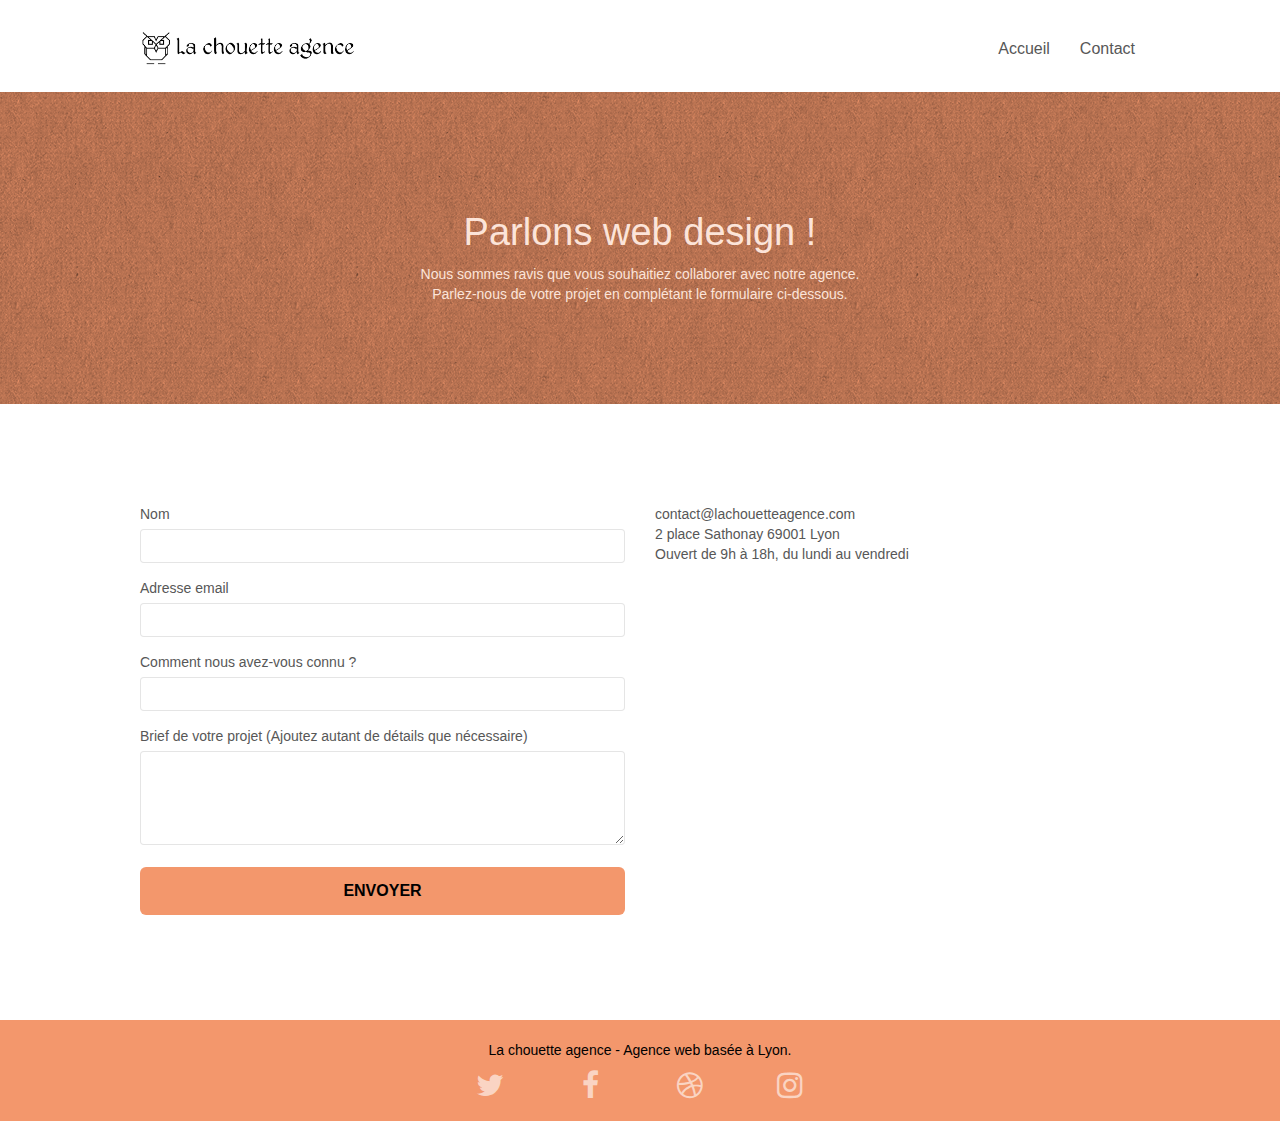
==== contact.html @ d9aac15b "couleur contraste" ====
<!doctype html>
<html lang="fr">
<head>
    <meta charset="utf-8">
    <meta name="description" content="Contactez La chouette agence, entreprise de web design à Lyon">
    <meta name="viewport" content="width=device-width, initial-scale=1.0, viewport-fit=cover">
    <link rel="shortcut icon" type="image/png" href="favicon.jpg">
    
	<link rel="stylesheet" type="text/css" href="./css/bootstrap.css">
	<link rel="stylesheet" type="text/css" href="style.css">
	<link rel="stylesheet" type="text/css" href="./css/font-awesome.css">
	<link rel="stylesheet" type="text/css" href="./css/et-line.css">
	
    
	<script src="./js/jquery-2.1.0.min.js"></script>
	<script src="./js/bootstrap.min.js"></script>
	<script src="./js/blocs.min.js"></script>
	<script src="./js/jqBootstrapValidation.js"></script>
	<script src="./js/formHandler.js"></script>
	
    <title>Contactez La chouette agence</title>

    
<!-- Analytics -->
 
<!-- Analytics END -->
    
</head>
<body>
<!-- Principal conteneur -->
<div class="page-container">
    
<!-- bloc-0 -->
<header class="bloc bgc-white l-bloc " id="bloc-0">
	<div class="container bloc-sm">
		<nav class="navbar row">
			<div class="navbar-header">
				<a class="navbar-brand" href="index.html"><img src="img/la-chouette-agence.png" alt="banniere avec le logo de la chouette agence" height="40"></a>
				<button id="nav-toggle" type="button" class="ui-navbar-toggle navbar-toggle" data-toggle="collapse" data-target=".navbar-1">
					<span class="sr-only">Toggle navigation</span><span class="icon-bar"></span><span class="icon-bar"></span><span class="icon-bar"></span>
				</button>
			</div>
			<div class="collapse navbar-collapse navbar-1 special-dropdown-nav">
				<ul class="site-navigation nav navbar-nav">
					<li>
						<a href="index.html">Accueil</a>
					</li>
					<li>
						<a href="contact.html">Contact</a>
					</li>
				</ul>
			</div>
		</nav>
	</div>
</header>
<!-- bloc-0 END -->

<!-- bloc-6 -->
<main>
<section class="bloc bg-dots-bg bg-repeat bgc-atomic-tangerine d-bloc bloc-bg-texture texture-paper" id="bloc-6">
	<div class="container bloc-lg">
		<div class="row">
			<div class="col-sm-12">
				<h1 class="text-center hero-bloc-text tc-white">
					Parlons web design !
				</h1>
				<p class="text-center mg-lg tc-white tight-width-whitespace">
					Nous sommes ravis que vous souhaitiez collaborer avec notre agence.<br>
					Parlez-nous de votre projet en complétant le formulaire ci-dessous.
				</p>
			</div>
		</div>
	</div>
</section>
<!-- bloc-6 END -->

<!-- bloc-7 -->
<section class="bloc bgc-white l-bloc" id="bloc-7">
	<div class="container bloc-lg">
		<div class="row">
			<div class="col-sm-6">
				<form id="form_1" novalidate success-msg="Your message has been sent." fail-msg="Sorry it seems that our mail server is not responding, Sorry for the inconvenience!">
					<div class="form-group">
						<label>
							Nom
						</label>
						<input id="name" class="form-control" required />
					</div>
					<div class="form-group">
						<label>
							Adresse email
						</label>
						<input id="email" class="form-control" type="email" required />
					</div>
					<div class="form-group">
						<label>
							Comment nous avez-vous connu ?
						</label>
						<input class="form-control" type="email" required id="input_504" />
					</div>
					<div class="form-group">
						<label>
							Brief de votre projet (Ajoutez autant de détails que nécessaire)<br>
						</label><textarea id="message" class="form-control" rows="4" cols="50" required></textarea>
					</div> 
					<button class="bloc-button btn btn-lg btn-block cta-hero btn-atomic-tangerine" type="submit">
						Envoyer
					</button>
				</form>
			</div>
			<div class="col-sm-6">
				<p>
					contact@lachouetteagence.com<br>2 place Sathonay 69001 Lyon<br>Ouvert de 9h à 18h, du lundi au vendredi<br>
				</p>
			</div>
		</div>
	</div>
</section>
</main>
<!-- bloc-7 END -->

<!-- ScrollToTop Button -->
<a class="bloc-button btn btn-d scrollToTop" onclick="scrollToTarget('1')"><span class="fa fa-chevron-up"></span></a>
<!-- ScrollToTop Button END-->


<!-- Footer - bloc-8 -->
<footer class="bloc bgc-atomic-tangerine d-bloc" id="bloc-8">
	<div class="container bloc-sm">
		<div class="row">
			<div class="col-sm-12">
				<p class="text-center white">
					La chouette agence - Agence web basée à Lyon.<br>
				</p>
				<div class="row row-no-gutters social">
					<div class="col-sm-3">
						<div class="text-center">
							<a class="social" title="Twitter" href="#"><span class="fa fa-twitter icon-md"></span></a>
						</div>
					</div>
					<div class="col-sm-3">
						<div class="text-center">
							<a class="social" title="Facebook"  href="#"><span class="fa fa-facebook icon-md"></span></a>
						</div>
					</div>
					<div class="col-sm-3">
						<div class="text-center">
							<a class="social" title="Dribble" href="#"><span class="fa fa-dribbble icon-md"></span></a>
						</div>
					</div>
					<div class="col-sm-3">
						<div class="text-center">
							<a class="social" title="Instagram"  href="#"><span class="fa fa-instagram icon-md"></span></a>
						</div>
					</div>
				</div>
			</div>
		</div>
	</div>
</footer>
<!-- Footer - bloc-8 END -->

</div>
<!-- Principal conteneur END -->
    
</body>
</html>
---- style.css ----
body {
    margin: 0;
    padding: 0;
    background: #FFF;
    overflow-x: hidden;
    -webkit-font-smoothing: antialiased;
    -moz-osx-font-smoothing: grayscale;
}

a,
button {
    transition: all .3s ease-in-out;
    outline: none!important;
}

a:hover {
    text-decoration: none;
    cursor: pointer;
}

#page-loading-blocs-notifaction {
    position: fixed;
    top: 0;
    bottom: 0;
    width: 100%;
    z-index: 100000;
    background: #FFFFFF url("img/pageload-spinner.gif") no-repeat center center;
}

.bloc {
    width: 100%;
    clear: both;
    background: 50% 50% no-repeat;
    padding: 0 50px;
    -webkit-background-size: cover;
    -moz-background-size: cover;
    -o-background-size: cover;
    background-size: cover;
    position: relative;
}

.bloc .container {
    padding-left: 0;
    padding-right: 0;
}

.bloc-lg {
    padding: 100px 50px;
}

.bloc-md {
    padding: 50px;
}

.bloc-sm {
    padding: 20px 50px;
}

.bg-center,
.bg-l-edge,
.bg-r-edge,
.bg-t-edge,
.bg-b-edge,
.bg-tl-edge,
.bg-bl-edge,
.bg-tr-edge,
.bg-br-edge,
.bg-repeat {
    -webkit-background-size: auto!important;
    -moz-background-size: auto!important;
    -o-background-size: auto!important;
    background-size: auto!important;
}

.bg-repeat {
    background: repeat;
}

.bg-t-edge {
    background: top no-repeat;
}

.bloc-bg-texture::before {
    content: "";
    background-size: 2px 2px;
    position: absolute;
    top: 0;
    bottom: 0;
    left: 0;
    right: 0;
}

.texture-paper::before {
    background: url("img/texture-paper.png");
    background-size: 280px 280px;
}

.b-parallax {
    background-attachment: fixed;
}

.d-bloc {
    color: rgba(255, 255, 255, .7);
}

.d-bloc button:hover {
    color: rgba(255, 255, 255, .9);
}

.d-bloc .icon-round,
.d-bloc .icon-square,
.d-bloc .icon-rounded,
.d-bloc .icon-semi-rounded-a,
.d-bloc .icon-semi-rounded-b {
    border-color: rgba(255, 255, 255, .9);
}

.d-bloc .divider-h span {
    border-color: rgba(255, 255, 255, .2);
}

.d-bloc .a-btn,
.d-bloc .navbar a,
.d-bloc .navbar-brand,
.d-bloc a .icon-sm,
.d-bloc a .icon-md,
.d-bloc a .icon-lg,
.d-bloc a .icon-xl,
.d-bloc h1 a,
.d-bloc h2 a,
.d-bloc h3 a,
.d-bloc h4 a,
.d-bloc h5 a,
.d-bloc h6 a,
.d-bloc p a {
    color: rgba(255, 255, 255, .6);
}

.d-bloc .a-btn:hover,
.d-bloc .navbar a:hover,
.d-bloc .navbar-brand:hover,
.d-bloc a:hover .icon-sm,
.d-bloc a:hover .icon-md,
.d-bloc a:hover .icon-lg,
.d-bloc a:hover .icon-xl,
.d-bloc h1 a:hover,
.d-bloc h2 a:hover,
.d-bloc h3 a:hover,
.d-bloc h4 a:hover,
.d-bloc h5 a:hover,
.d-bloc h6 a:hover,
.d-bloc p a:hover {
    color: rgba(255, 255, 255, 1);
}

.d-bloc .navbar-toggle .icon-bar {
    background: rgba(255, 255, 255, 1);
}

.d-bloc .btn-wire,
.d-bloc .btn-wire:hover {
    color: rgba(255, 255, 255, 1);
    border-color: rgba(255, 255, 255, 1);
}

.d-bloc .panel {
    color: rgba(0, 0, 0, .5);
}

.d-bloc .panel button:hover {
    color: rgba(0, 0, 0, .7);
}

.d-bloc .panel icon {
    border-color: rgba(0, 0, 0, .7);
}

.d-bloc .panel .divider-h span {
    border-color: rgba(0, 0, 0, .1);
}

.d-bloc .panel .a-btn {
    color: rgba(0, 0, 0, .6);
}

.d-bloc .panel .a-btn:hover {
    color: rgba(0, 0, 0, 1);
}

.d-bloc .panel .btn-wire,
.d-bloc .panel .btn-wire:hover {
    color: rgba(0, 0, 0, .7);
    border-color: rgba(0, 0, 0, .3);
}

.d-bloc .panel,
.l-bloc {
    color: rgba(0, 0, 0, .5);
}

.d-bloc .panel button:hover,
.l-bloc button:hover {
    color: rgba(0, 0, 0, .7);
}

.l-bloc .icon-round,
.l-bloc .icon-square,
.l-bloc .icon-rounded,
.l-bloc .icon-semi-rounded-a,
.l-bloc .icon-semi-rounded-b {
    border-color: rgba(0, 0, 0, .7);
}

.d-bloc .panel .divider-h span,
.l-bloc .divider-h span {
    border-color: rgba(0, 0, 0, .1);
}

.d-bloc .panel .a-btn,
.l-bloc .a-btn,
.l-bloc .navbar a,
.l-bloc .navbar-brand,
.l-bloc a .icon-sm,
.l-bloc a .icon-md,
.l-bloc a .icon-lg,
.l-bloc a .icon-xl,
.l-bloc h1 a,
.l-bloc h2 a,
.l-bloc h3 a,
.l-bloc h4 a,
.l-bloc h5 a,
.l-bloc h6 a,
.l-bloc p a {
    color: rgba(0, 0, 0, .6);
}

.d-bloc .panel .a-btn:hover,
.l-bloc .a-btn:hover,
.l-bloc .navbar a:hover,
.l-bloc .navbar-brand:hover,
.l-bloc a:hover .icon-sm,
.l-bloc a:hover .icon-md,
.l-bloc a:hover .icon-lg,
.l-bloc a:hover .icon-xl,
.l-bloc h1 a:hover,
.l-bloc h2 a:hover,
.l-bloc h3 a:hover,
.l-bloc h4 a:hover,
.l-bloc h5 a:hover,
.l-bloc h6 a:hover,
.l-bloc p a:hover {
    color: rgba(0, 0, 0, 1);
}

.l-bloc .navbar-toggle .icon-bar {
    color: rgba(0, 0, 0, .6);
}

.d-bloc .panel .btn-wire,
.d-bloc .panel .btn-wire:hover,
.l-bloc .btn-wire,
.l-bloc .btn-wire:hover {
    color: rgba(0, 0, 0, .7);
    border-color: rgba(0, 0, 0, .3);
}

.voffset {
    margin-top: 30px;
}

.voffset-lg {
    margin-top: 80px;
}

.row-no-gutters {
    margin-right: 0;
    margin-left: 0;
}

.row.row-no-gutters > [class^="col-"],
.row.row-no-gutters > [class*=" col-"] {
    padding-right: 0;
    padding-left: 0;
}

#bloc-1-hero h1 {
    font-size: 32px;
}

.navbar {
    margin-bottom: 0;
    z-index: 1;
}

.navbar-brand {
    height: auto;
    padding: 3px 15px;
    font-size: 25px;
    font-weight: normal;
    font-weight: 600;
    line-height: 44px;
}

.navbar-brand img {
    max-height: 200px;
    margin: 0 5px 0 0;
    display: inline;
}

.navbar-brand img[src$=svg] {
    min-width: 100px;
}

.nav-center .navbar-brand img {
    margin: 0;
}

.navbar .nav {
    padding-top: 2px;
    margin-right: -16px;
    float: right;
    z-index: 1;
}

.nav > li {
    float: left;
    margin-top: 4px;
    font-size: 16px;
}

.navbar-nav .open .dropdown-menu > li > a {
    text-align: inherit;
}

.nav > li a:hover,
.nav > li a:focus {
    background: transparent;
}

.navbar-toggle {
    margin: 10px 10px 0 0;
    border: 0px;
}

.navbar-toggle:hover {
    background: transparent!important;
}

.navbar-toggle .icon-bar {
    background-color: rgba(0, 0, 0, .5);
    width: 26px;
}

.nav-invert .navbar .nav {
    float: left;
}

.nav-invert .navbar-header,
.nav-invert .navbar-brand {
    float: right;
    position: relative;
    z-index: 2;
}

@media (min-width: 768px) {
    .site-navigation {
        position: absolute;
        top: 50%;
        right: 20px;
        transform: translate(0, -50%);
        -webkit-transform: translateY(-50%);
    }
    .nav > li .dropdown-menu a,
    .nav > li .dropdown-menu a:hover {
        color: #484848;
    }
    .nav-invert .site-navigation {
        left: 0;
        right: 0;
    }
    .nav-center {
        text-align: center;
    }
    .nav-center .navbar-header {
        width: 100%;
    }
    .nav-center .navbar-header,
    .nav-center .navbar-brand,
    .nav-center .nav > li {
        float: none;
        display: inline-block;
    }
    .nav-center .site-navigation {
        position: relative;
        width: 100%;
        right: 0;
        margin-right: 0px;
        margin-top: 20px;
    }
    .nav-center.mini-nav .navbar-toggle {
        float: none;
        margin: 10px auto 0;
    }
}

.nav > li > .dropdown a {
    background: none!important;
    display: block;
    padding: 14px 15px;
}

nav .caret {
    margin: 0 5px;
}

.citation {
    font-size: 19px;
    font-style: italic;
    font-weight: bold;
}

.citation_auteur {
    font-size: 14px;
}

.dropdown-menu .dropdown-menu {
    top: -8px;
    left: 100%;
}

.dropdown-menu .dropmenu-flow-right {
    top: 100%;
    left: 0;
    margin-left: -1px;
    border-top-left-radius: 0;
    border-top-right-radius: 0;
}

.dropdown-menu .dropdown span {
    border: 4px solid black;
    border-top-color: transparent;
    border-right-color: transparent;
    border-bottom-color: transparent;
    margin: 6px -5px 0 0!important;
    float: right;
}

.mg-md {
    margin-top: 10px;
    margin-bottom: 20px;
}

.mg-lg {
    margin-top: 10px;
    margin-bottom: 40px;
}

.btn {
    margin: 0 5px 5px 0;
}

.btn.pull-right {
    margin: 0 0 5px 5px;
}

.btn-d,
.btn-d:hover,
.btn-d:focus {
    color: #FFF;
    background: rgba(0, 0, 0, .3);
}

button {
    outline: none!important;
}

.btn-rd {
    border-radius: 40px;
}

.btn-clean {
    border: 1px solid rgba(0, 0, 0, .08);
    border-bottom-color: rgba(0, 0, 0, .1);
    text-shadow: 0 1px 0 rgba(0, 0, 1, .1);
    box-shadow: 0 1px 3px rgba(0, 0, 1, .25), inset 0 1px 0 0 rgba(255, 255, 255, .15);
}

.icon-md {
    font-size: 30px!important;
}

.icon-lg {
    font-size: 60px!important;
}

.sm-shadow {
    text-shadow: 0 1px 2px rgba(0, 0, 0, .3);
}

.panel-sq,
.panel-sq .panel-heading,
.panel-sq .panel-footer {
    border-radius: 0;
}

.panel-rd {
    border-radius: 30px;
}

.panel-rd .panel-heading {
    border-radius: 29px 29px 0 0;
}

.panel-rd .panel-footer {
    border-radius: 0 0 29px 29px;
}

.form-control {
    border-color: rgba(0, 0, 0, .1);
    box-shadow: none;
}

.scrollToTop {
    width: 40px;
    height: 40px;
    position: fixed;
    bottom: 20px;
    right: 20px;
    opacity: 0;
    z-index: 500;
    transition: all .3s ease-in-out;
}

.scrollToTop span {
    margin-top: 6px;
}

.showScrollTop {
    font-size: 14px;
    opacity: 1;
}

a[data-lightbox] {
    position: relative;
    display: block;
    text-align: center;
}

a[data-lightbox]:hover::before {
    content: "+";
    font-family: "HelveticaNeue-Light", "Helvetica Neue Light", "Helvetica Neue", Helvetica, Arial;
    font-size: 32px;
    width: 50px;
    height: 50px;
    margin-left: -25px;
    border-radius: 50%;
    background: rgba(0, 0, 0, .6);
    color: #FFF;
    font-weight: 100;
    z-index: 1;
    position: absolute;
    top: 50%;
    transform: translateY(-50%);
    -webkit-transform: translateY(-50%);
}

a[data-lightbox]:hover img {
    opacity: 0.6;
    -webkit-animation-fill-mode: none;
    animation-fill-mode: none;
}

#lightbox-modal {
    display: flex;
    align-items: center;
}

#lightbox-modal .modal-dialog {
    width: 90%;
    max-width: 900px;
    margin: 0 auto 0;
}

#lightbox-modal .modal-dialog img {
    max-height: 90vh;
    margin: 0 auto;
}

.lightbox-caption {
    padding: 20px;
    color: #FFF;
    background: rgba(0, 0, 0, .5);
    position: absolute;
    left: 15px;
    right: 15px;
    bottom: 5px;
}

.close-lightbox {
    color: #FFF;
    font-size: 30px;
    position: absolute;
    top: 20px;
    right: 20px;
    z-index: 20;
    background: rgba(0, 0, 0, .5);
    border: none;
    line-height: 30px;
    padding: 0 9px 5px;
    opacity: 0.3;
}

.close-lightbox:hover,
.next-lightbox:hover,
.prev-lightbox:hover {
    opacity: 1.0;
    color: #FFF;
}

.next-lightbox,
.prev-lightbox {
    font-size: 20px;
    color: rgba(255, 255, 255, .9);
    background: rgba(0, 0, 0, .5);
    transition: all .2s ease-in-out;
    position: absolute;
    top: 45%;
    z-index: 1;
    opacity: 0.4;
}

.next-lightbox {
    padding: 6px 8px 1px 13px;
    right: 25px;
}

.prev-lightbox {
    padding: 6px 13px 1px 10px;
    left: 25px;
}

.snapshot-lb .modal-body {
    padding-bottom: 45px;
}

.snapshot-lb .lightbox-caption {
    padding: 0;
    color: rgba(0, 0, 0, .5);
    background: none;
}

h1,
h2,
h3,
h4,
h5,
h6,
p,
label,
.btn,
a {
    font-family: "helvetica";
    font-weight: 400;
    color: #575757!important;
}

.container {
    max-width: 1000px;
}

.hero-bloc-text {
    font-size: 38px;
}

.hero-bloc-text-sub {
    font-size: 36px;
}

.statement-bloc-text {
    line-height: 26px;
    font-style: italic;
    font-size: 20px;
    text-align: center;
    font-weight: lighter;
    max-width: 520px;
    margin: auto auto auto auto;
}

p {
    font-size: 14px;
}

.tight-width-whitespace {
    max-width: 600px;
    margin: auto auto auto auto;
}

.h1 {
    font-size: 20px;
    font-family: "Open Sans";
}

.cta-hero {
    margin-top: 22px;
    color: #FFFFFF!important;
    text-transform: uppercase;
    padding: 12px 28px 12px 28px;
    font-size: 16px;
    font-weight: 700;
}

.social {
    max-width: 400px;
    margin: auto auto auto auto;
}

h2 {
    font-size: 22px;
    line-height: 1.4em;
}

h3 {
    font-size: 15px;
    text-transform: uppercase;
    font-weight: 700;
    color: #333333!important;
}

.med-width-whitespace {
    max-width: 800px;
    margin: auto auto auto auto;
    box-shadow: 0px 0px 0px #000000;
}

h1 {
    color: #333333!important;
}

h4 {
    color: #333333!important;
}

.icons {
    margin-bottom: 14px;
    margin-top: 24px;
}

.white {
    color: #000!important;
}

.portfolio-thumb {
    margin-bottom: 24px;
}

.portfolio-row {
    margin-bottom: 44px;
    margin-top: 50px;
}

.avatar {
    box-shadow: 0px 4px 9px rgba(0, 0, 0, 0.3);
}

.black-background {
    background-color: rgba(165, 147, 99, 0.7);
    padding: 40px 40px 40px 40px;
}

.bold-link {
    font-weight: 900;
    text-decoration: underline!important;
}

.bgc-white {
    background-color: #FFFFFF;
}

.bgc-dark-slate-blue {
    background-color: #364577;
}

.bgc-atomic-tangerine {
    background-color: #F3976C;
}

.tc-white {
    color: #FCE4D9!important;
}

.btn-atomic-tangerine {
    background: #F3976C;
    color: #000!important;
}

.btn-atomic-tangerine:hover {
    background: #c27956!important;
    color: #000!important;
}

.ltc-white {
    color: #FFFFFF!important;
}

.ltc-white:hover {
    color: #cccccc!important;
}

.ltc-atomic-tangerine {
    color: #F3976C!important;
}

.ltc-atomic-tangerine:hover {
    color: #c27956!important;
}

.icon-dark-slate-blue {
    color: #364577!important;
    border-color: #364577!important;
}

.bg-dots-bg {
    background-image: url("img/dots-bg.png");
}

.bg-lines-h2-bg {
    background-image: url("img/lines-h2-bg.png");
}

.bg-banniere {
    background-image: url("img/la-chouette-agence-banniere.jpg");
}

.bg-presentation {
    background-image: url("img/image-de-presentation.jpg");
}

@media (max-width: 1024px) {
    .bloc {
        padding-left: 20px;
        padding-right: 20px;
    }
    .bloc.full-width-bloc,
    .bloc-tile-2.full-width-bloc .container,
    .bloc-tile-3.full-width-bloc .container,
    .bloc-tile-4.full-width-bloc .container {
        padding-left: 0;
        padding-right: 0;
    }
}

@media (max-width: 992px) and (min-width: 768px) {
    .navbar .nav {
        max-width: 80%
    }
    .nav-center.navbar .nav {
        max-width: 100%
    }
}

@media only screen and (min-device-width: 768px) and (max-device-width: 1024px) and (orientation: landscape) {
    .b-parallax {
        background-attachment: scroll;
    }
}

@media only screen and (min-device-width: 1024px) and (max-device-width: 1366px) and (-webkit-min-device-pixel-ratio: 1.5) {
    .b-parallax {
        background-attachment: scroll;
    }
}

@media (max-width: 991px) {
    .container {
        width: 100%;
    }
    .b-parallax {
        background-attachment: scroll;
    }
    .page-container,
    #hero-bloc {
        overflow-x: hidden;
        position: relative;
    }
    .bloc {
        padding-left: constant(safe-area-inset-left);
        padding-right: constant(safe-area-inset-right);
    }
    .bloc-group,
    .bloc-group .bloc {
        display: block;
        width: 100%;
    }
    .bloc-fill-screen .fill-bloc-top-edge,
    .bloc-fill-screen .fill-bloc-bottom-edge {
        padding: 0 20px;
        padding-left: constant(safe-area-inset-left);
        padding-right: constant(safe-area-inset-right);
    }
}

@media (max-width: 767px) {
    .page-container {
        overflow-x: hidden;
        position: relative;
    }
    h1,
    h2,
    h3,
    h4,
    h5,
    h6,
    p,
    #disqus_thread {
        padding-left: 10px!important;
        padding-right: 10px!important;
    }
    .b-parallax {
        background-attachment: scroll;
    }
    .navbar .nav {
        padding-top: 0;
        border-top: 1px solid rgba(0, 0, 0, .2);
        float: none!important;
    }
    .navbar.row {
        margin-left: 0;
        margin-right: 0;
    }
    .site-navigation {
        position: inherit;
        transform: none;
        -webkit-transform: none;
        -ms-transform: none;
    }
    .nav > li {
        margin-top: 0;
        border-bottom: 1px solid rgba(0, 0, 0, .1);
        background: rgba(0, 0, 0, .05);
        text-align: left;
        padding-left: 15px;
        width: 100%;
    }
    .nav > li:hover {
        background: rgba(0, 0, 0, .08);
    }
    .dropdown .dropdown a .caret {
        float: none;
        margin: 5px 0 0 10px!important;
        border: 4px solid black;
        border-bottom-color: transparent;
        border-right-color: transparent;
        border-left-color: transparent;
    }
    #hero-bloc .navbar .nav {
        background: rgba(0, 0, 0, .8);
    }
    #hero-bloc .navbar .nav a {
        color: rgba(255, 255, 255, .6);
    }
    .hero {
        padding: 50px 0;
    }
    .hero-nav {
        left: -1px;
        right: -1px;
    }
    .navbar-collapse {
        padding: 0;
        overflow-x: hidden;
        -webkit-box-shadow: none;
        box-shadow: none;
    }
    .navbar-brand img {
        max-height: 40px;
        width: auto;
    }
    .nav-invert .navbar-header {
        float: none;
        width: 100%;
    }
    .nav-invert .navbar-toggle {
        float: left;
        margin-left: 10px;
    }
    .bloc {
        padding-left: 0;
        padding-right: 0;
    }
    .bloc-xxl,
    .bloc-xl,
    .bloc-lg {
        padding: 40px 0;
    }
    .bloc-sm,
    .bloc-md {
        padding-left: 0;
        padding-right: 0;
    }
    .bloc-tile-2 .container,
    .bloc-tile-3 .container,
    .bloc-tile-4 .container,
    .bloc-fill-screen .fill-bloc-top-edge,
    .bloc-fill-screen .fill-bloc-bottom-edge {
        padding-left: 0;
        padding-right: 0;
    }
    .a-block {
        padding: 0 10px;
    }
    .btn-dwn {
        display: none;
    }
    .voffset {
        margin-top: 5px;
    }
    .voffset-md {
        margin-top: 20px;
    }
    .voffset-lg {
        margin-top: 30px;
    }
    form {
        padding: 5px;
    }
    .close-lightbox {
        display: inline-block;
    }
    .blocsapp-device-iphone5 {
        background-size: 216px 425px;
        padding-top: 60px;
        width: 216px;
        height: 425px;
    }
    .blocsapp-device-iphone5 img {
        width: 180px;
        height: 320px;
    }
}

@media (max-width: 400px) {
    .bloc {
        padding-left: 0;
        padding-right: 0;
    }
}

@media (max-width: 767px) {
    .bloc-mob-center-text {
        text-align: center;
    }
}
---- css/et-line.css ----
@font-face {
    font-family: et-line;
    src: url(../fonts/et-line.eot);
    src: url(../fonts/et-line.eot?#iefix) format('embedded-opentype'), url(../fonts/et-line.woff) format('woff'), url(../fonts/et-line.ttf) format('truetype'), url(../fonts/et-line.svg#et-line) format('svg');
    font-weight: 400;
    font-style: normal
}

.et-icon-adjustments,
.et-icon-alarmclock,
.et-icon-anchor,
.et-icon-aperture,
.et-icon-attachment,
.et-icon-bargraph,
.et-icon-basket,
.et-icon-beaker,
.et-icon-bike,
.et-icon-book-open,
.et-icon-briefcase,
.et-icon-browser,
.et-icon-calendar,
.et-icon-camera,
.et-icon-caution,
.et-icon-chat,
.et-icon-circle-compass,
.et-icon-clipboard,
.et-icon-clock,
.et-icon-cloud,
.et-icon-compass,
.et-icon-desktop,
.et-icon-dial,
.et-icon-document,
.et-icon-documents,
.et-icon-download,
.et-icon-dribbble,
.et-icon-edit,
.et-icon-envelope,
.et-icon-expand,
.et-icon-facebook,
.et-icon-flag,
.et-icon-focus,
.et-icon-gears,
.et-icon-genius,
.et-icon-gift,
.et-icon-global,
.et-icon-globe,
.et-icon-googleplus,
.et-icon-grid,
.et-icon-happy,
.et-icon-hazardous,
.et-icon-heart,
.et-icon-hotairballoon,
.et-icon-hourglass,
.et-icon-key,
.et-icon-laptop,
.et-icon-layers,
.et-icon-lifesaver,
.et-icon-lightbulb,
.et-icon-linegraph,
.et-icon-linkedin,
.et-icon-lock,
.et-icon-magnifying-glass,
.et-icon-map,
.et-icon-map-pin,
.et-icon-megaphone,
.et-icon-mic,
.et-icon-mobile,
.et-icon-newspaper,
.et-icon-notebook,
.et-icon-paintbrush,
.et-icon-paperclip,
.et-icon-pencil,
.et-icon-phone,
.et-icon-picture,
.et-icon-pictures,
.et-icon-piechart,
.et-icon-presentation,
.et-icon-pricetags,
.et-icon-printer,
.et-icon-profile-female,
.et-icon-profile-male,
.et-icon-puzzle,
.et-icon-quote,
.et-icon-recycle,
.et-icon-refresh,
.et-icon-ribbon,
.et-icon-rss,
.et-icon-sad,
.et-icon-scissors,
.et-icon-scope,
.et-icon-search,
.et-icon-shield,
.et-icon-speedometer,
.et-icon-strategy,
.et-icon-streetsign,
.et-icon-tablet,
.et-icon-target,
.et-icon-telescope,
.et-icon-toolbox,
.et-icon-tools,
.et-icon-tools-2,
.et-icon-trophy,
.et-icon-tumblr,
.et-icon-twitter,
.et-icon-upload,
.et-icon-video,
.et-icon-wallet,
.et-icon-wine {
    font-family: et-line;
    speak: none;
    font-style: normal;
    font-weight: 400;
    font-variant: normal;
    text-transform: none;
    line-height: 1;
    -webkit-font-smoothing: antialiased;
    -moz-osx-font-smoothing: grayscale;
    display: inline-block
}

.et-icon-mobile:before {
    content: "\e000"
}

.et-icon-laptop:before {
    content: "\e001"
}

.et-icon-desktop:before {
    content: "\e002"
}

.et-icon-tablet:before {
    content: "\e003"
}

.et-icon-phone:before {
    content: "\e004"
}

.et-icon-document:before {
    content: "\e005"
}

.et-icon-documents:before {
    content: "\e006"
}

.et-icon-search:before {
    content: "\e007"
}

.et-icon-clipboard:before {
    content: "\e008"
}

.et-icon-newspaper:before {
    content: "\e009"
}

.et-icon-notebook:before {
    content: "\e00a"
}

.et-icon-book-open:before {
    content: "\e00b"
}

.et-icon-browser:before {
    content: "\e00c"
}

.et-icon-calendar:before {
    content: "\e00d"
}

.et-icon-presentation:before {
    content: "\e00e"
}

.et-icon-picture:before {
    content: "\e00f"
}

.et-icon-pictures:before {
    content: "\e010"
}

.et-icon-video:before {
    content: "\e011"
}

.et-icon-camera:before {
    content: "\e012"
}

.et-icon-printer:before {
    content: "\e013"
}

.et-icon-toolbox:before {
    content: "\e014"
}

.et-icon-briefcase:before {
    content: "\e015"
}

.et-icon-wallet:before {
    content: "\e016"
}

.et-icon-gift:before {
    content: "\e017"
}

.et-icon-bargraph:before {
    content: "\e018"
}

.et-icon-grid:before {
    content: "\e019"
}

.et-icon-expand:before {
    content: "\e01a"
}

.et-icon-focus:before {
    content: "\e01b"
}

.et-icon-edit:before {
    content: "\e01c"
}

.et-icon-adjustments:before {
    content: "\e01d"
}

.et-icon-ribbon:before {
    content: "\e01e"
}

.et-icon-hourglass:before {
    content: "\e01f"
}

.et-icon-lock:before {
    content: "\e020"
}

.et-icon-megaphone:before {
    content: "\e021"
}

.et-icon-shield:before {
    content: "\e022"
}

.et-icon-trophy:before {
    content: "\e023"
}

.et-icon-flag:before {
    content: "\e024"
}

.et-icon-map:before {
    content: "\e025"
}

.et-icon-puzzle:before {
    content: "\e026"
}

.et-icon-basket:before {
    content: "\e027"
}

.et-icon-envelope:before {
    content: "\e028"
}

.et-icon-streetsign:before {
    content: "\e029"
}

.et-icon-telescope:before {
    content: "\e02a"
}

.et-icon-gears:before {
    content: "\e02b"
}

.et-icon-key:before {
    content: "\e02c"
}

.et-icon-paperclip:before {
    content: "\e02d"
}

.et-icon-attachment:before {
    content: "\e02e"
}

.et-icon-pricetags:before {
    content: "\e02f"
}

.et-icon-lightbulb:before {
    content: "\e030"
}

.et-icon-layers:before {
    content: "\e031"
}

.et-icon-pencil:before {
    content: "\e032"
}

.et-icon-tools:before {
    content: "\e033"
}

.et-icon-tools-2:before {
    content: "\e034"
}

.et-icon-scissors:before {
    content: "\e035"
}

.et-icon-paintbrush:before {
    content: "\e036"
}

.et-icon-magnifying-glass:before {
    content: "\e037"
}

.et-icon-circle-compass:before {
    content: "\e038"
}

.et-icon-linegraph:before {
    content: "\e039"
}

.et-icon-mic:before {
    content: "\e03a"
}

.et-icon-strategy:before {
    content: "\e03b"
}

.et-icon-beaker:before {
    content: "\e03c"
}

.et-icon-caution:before {
    content: "\e03d"
}

.et-icon-recycle:before {
    content: "\e03e"
}

.et-icon-anchor:before {
    content: "\e03f"
}

.et-icon-profile-male:before {
    content: "\e040"
}

.et-icon-profile-female:before {
    content: "\e041"
}

.et-icon-bike:before {
    content: "\e042"
}

.et-icon-wine:before {
    content: "\e043"
}

.et-icon-hotairballoon:before {
    content: "\e044"
}

.et-icon-globe:before {
    content: "\e045"
}

.et-icon-genius:before {
    content: "\e046"
}

.et-icon-map-pin:before {
    content: "\e047"
}

.et-icon-dial:before {
    content: "\e048"
}

.et-icon-chat:before {
    content: "\e049"
}

.et-icon-heart:before {
    content: "\e04a"
}

.et-icon-cloud:before {
    content: "\e04b"
}

.et-icon-upload:before {
    content: "\e04c"
}

.et-icon-download:before {
    content: "\e04d"
}

.et-icon-target:before {
    content: "\e04e"
}

.et-icon-hazardous:before {
    content: "\e04f"
}

.et-icon-piechart:before {
    content: "\e050"
}

.et-icon-speedometer:before {
    content: "\e051"
}

.et-icon-global:before {
    content: "\e052"
}

.et-icon-compass:before {
    content: "\e053"
}

.et-icon-lifesaver:before {
    content: "\e054"
}

.et-icon-clock:before {
    content: "\e055"
}

.et-icon-aperture:before {
    content: "\e056"
}

.et-icon-quote:before {
    content: "\e057"
}

.et-icon-scope:before {
    content: "\e058"
}

.et-icon-alarmclock:before {
    content: "\e059"
}

.et-icon-refresh:before {
    content: "\e05a"
}

.et-icon-happy:before {
    content: "\e05b"
}

.et-icon-sad:before {
    content: "\e05c"
}

.et-icon-facebook:before {
    content: "\e05d"
}

.et-icon-twitter:before {
    content: "\e05e"
}

.et-icon-googleplus:before {
    content: "\e05f"
}

.et-icon-rss:before {
    content: "\e060"
}

.et-icon-tumblr:before {
    content: "\e061"
}

.et-icon-linkedin:before {
    content: "\e062"
}

.et-icon-dribbble:before {
    content: "\e063"
}
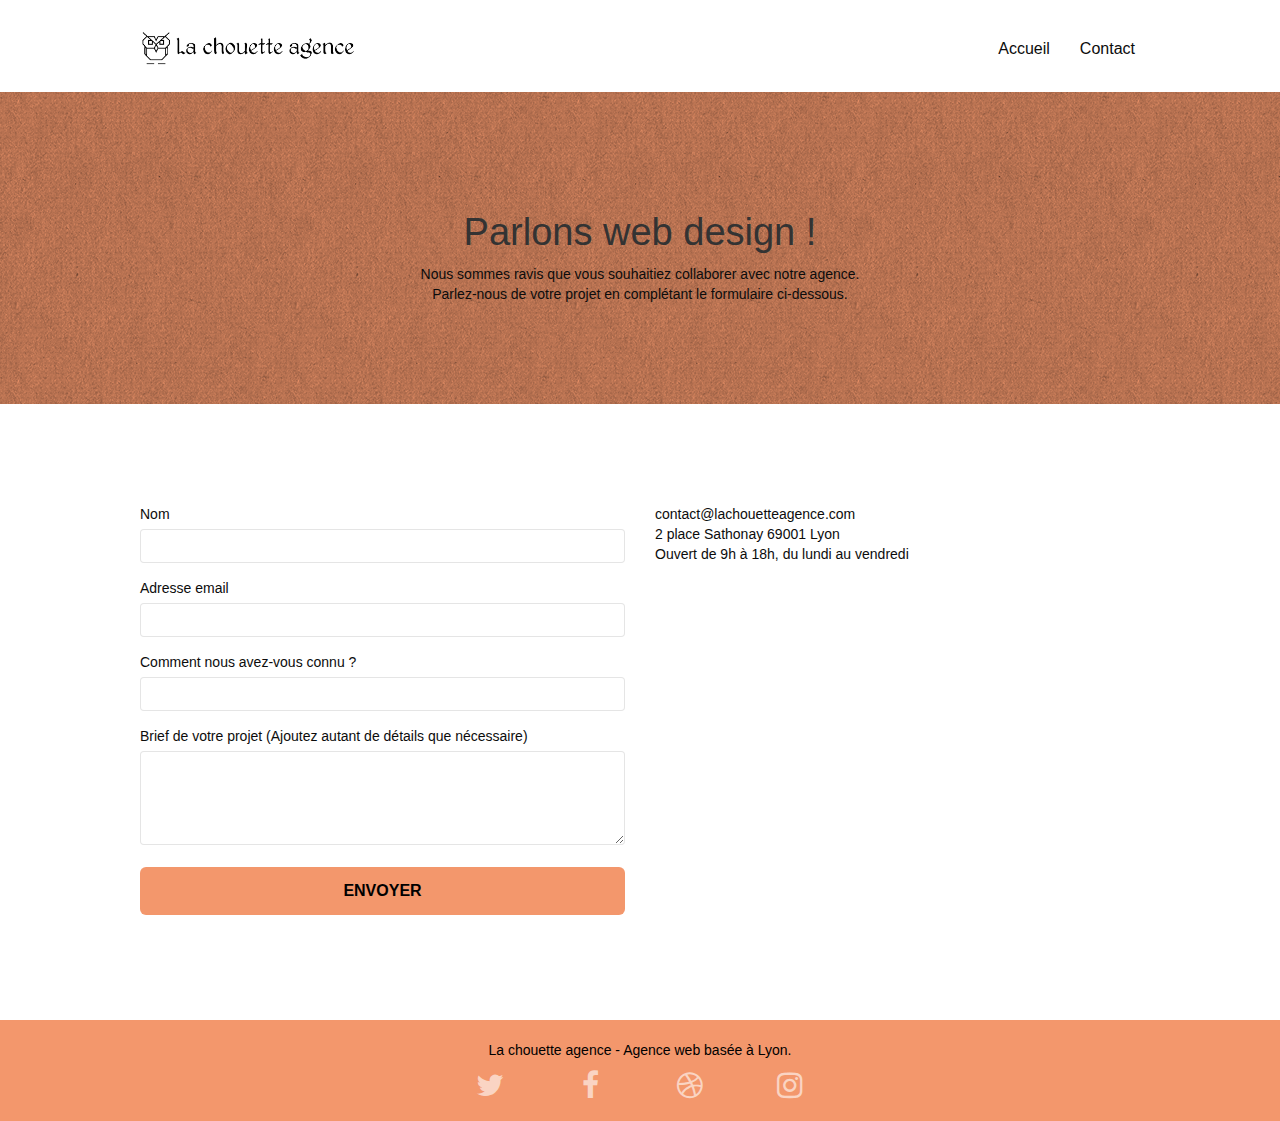
==== commit b736e576: "suite modif couleur" ====
--- a/contact.html
+++ b/contact.html
@@ -61,10 +61,10 @@
 	<div class="container bloc-lg">
 		<div class="row">
 			<div class="col-sm-12">
-				<h1 class="text-center hero-bloc-text tc-white">
+				<h1 class="text-center hero-bloc-text">
 					Parlons web design !
 				</h1>
-				<p class="text-center mg-lg tc-white tight-width-whitespace">
+				<p class="text-center mg-lg tight-width-whitespace">
 					Nous sommes ravis que vous souhaitiez collaborer avec notre agence.<br>
 					Parlez-nous de votre projet en complétant le formulaire ci-dessous.
 				</p>
--- a/style.css
+++ b/style.css
@@ -661,7 +661,7 @@
 a {
     font-family: "helvetica";
     font-weight: 400;
-    color: #575757!important;
+    color: #0c0c0c!important;
 }
 
 .container {
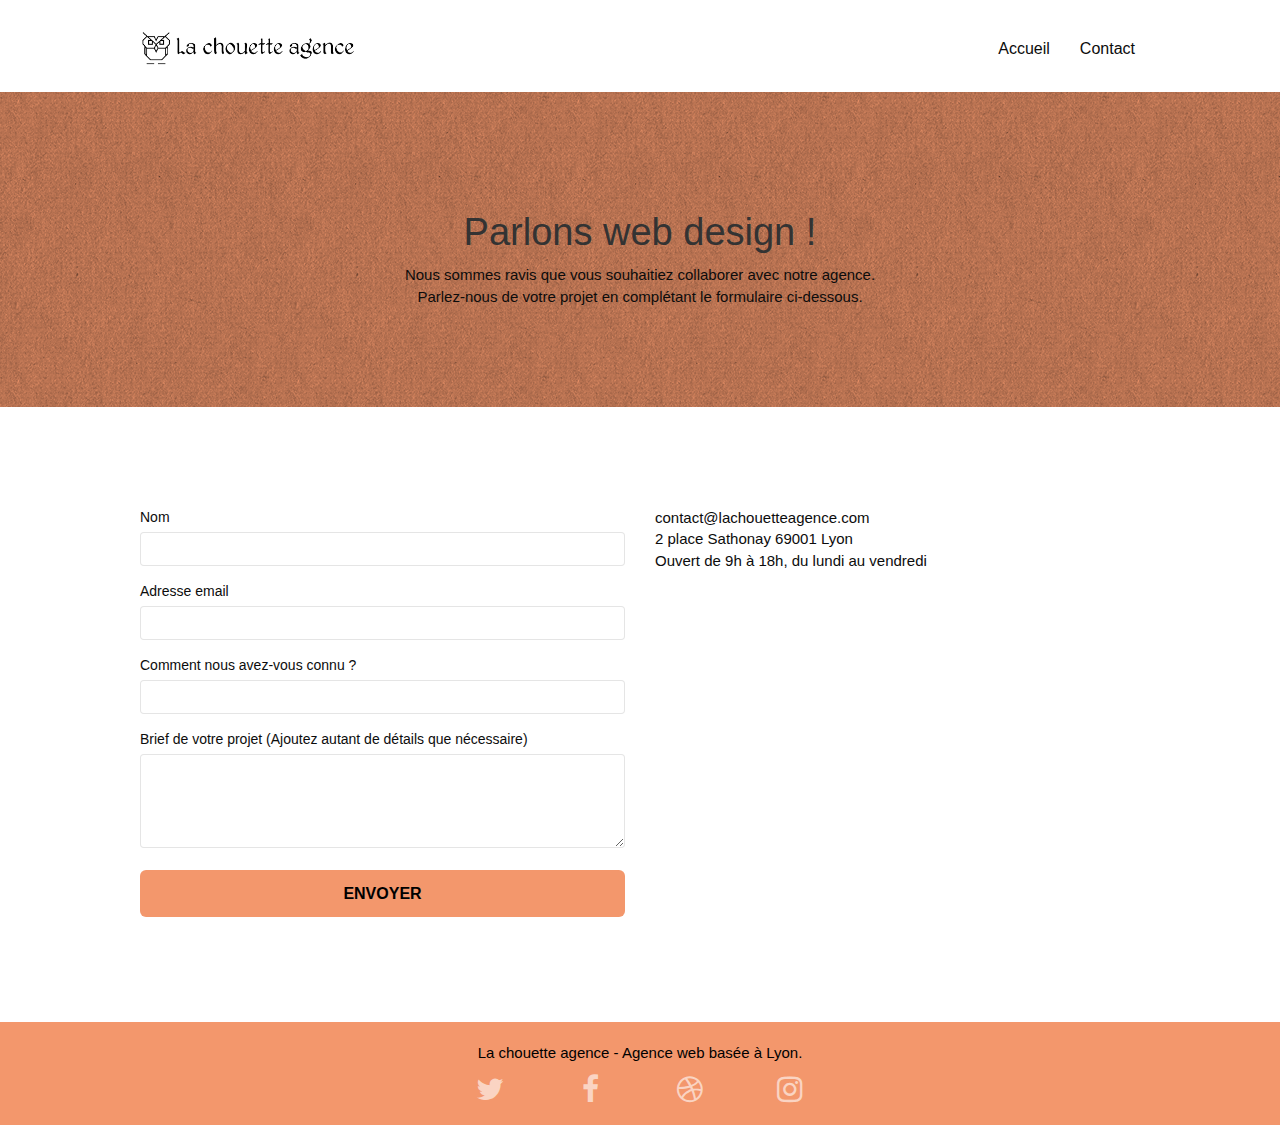
==== commit f80edd06: "correction erreurs css" ====
--- a/contact.html
+++ b/contact.html
@@ -12,9 +12,9 @@
 	<link rel="stylesheet" type="text/css" href="./css/et-line.css">
 	
     
-	<script src="./js/jquery-2.1.0.min.js"></script>
-	<script src="./js/bootstrap.min.js"></script>
-	<script src="./js/blocs.min.js"></script>
+	<script src="./js/jquery-2.1.0.js"></script>
+	<script src="./js/bootstrap.js"></script>
+	<script src="./js/blocs.js"></script>
 	<script src="./js/jqBootstrapValidation.js"></script>
 	<script src="./js/formHandler.js"></script>
 	
@@ -57,7 +57,7 @@
 
 <!-- bloc-6 -->
 <main>
-<section class="bloc bg-dots-bg bg-repeat bgc-atomic-tangerine d-bloc bloc-bg-texture texture-paper" id="bloc-6">
+<div class="bloc bg-dots-bg bg-repeat bgc-atomic-tangerine d-bloc bloc-bg-texture texture-paper" id="bloc-6">
 	<div class="container bloc-lg">
 		<div class="row">
 			<div class="col-sm-12">
@@ -71,35 +71,35 @@
 			</div>
 		</div>
 	</div>
-</section>
+</div>
 <!-- bloc-6 END -->
 
 <!-- bloc-7 -->
-<section class="bloc bgc-white l-bloc" id="bloc-7">
+<div class="bloc bgc-white l-bloc" id="bloc-7">
 	<div class="container bloc-lg">
 		<div class="row">
 			<div class="col-sm-6">
-				<form id="form_1" novalidate success-msg="Your message has been sent." fail-msg="Sorry it seems that our mail server is not responding, Sorry for the inconvenience!">
+				<form id="form_1">
 					<div class="form-group">
-						<label>
+						<label for="name">
 							Nom
 						</label>
 						<input id="name" class="form-control" required />
 					</div>
 					<div class="form-group">
-						<label>
+						<label for="email">
 							Adresse email
 						</label>
 						<input id="email" class="form-control" type="email" required />
 					</div>
 					<div class="form-group">
-						<label>
+						<label for="input_504">
 							Comment nous avez-vous connu ?
 						</label>
 						<input class="form-control" type="email" required id="input_504" />
 					</div>
 					<div class="form-group">
-						<label>
+						<label for="message">
 							Brief de votre projet (Ajoutez autant de détails que nécessaire)<br>
 						</label><textarea id="message" class="form-control" rows="4" cols="50" required></textarea>
 					</div> 
@@ -115,7 +115,7 @@
 			</div>
 		</div>
 	</div>
-</section>
+</div>
 </main>
 <!-- bloc-7 END -->
 
--- a/style.css
+++ b/style.css
@@ -687,7 +687,7 @@
 }
 
 p {
-    font-size: 14px;
+    font-size: 15px;
 }
 
 .tight-width-whitespace {
@@ -828,11 +828,11 @@
 }
 
 .bg-banniere {
-    background-image: url("img/la-chouette-agence-banniere.jpg");
+    background-image: url("img/la-chouette-agence-banniere.webp");
 }
 
 .bg-presentation {
-    background-image: url("img/image-de-presentation.jpg");
+    background-image: url("img/image-de-presentation.webp");
 }
 
 @media (max-width: 1024px) {
@@ -858,13 +858,13 @@
     }
 }
 
-@media only screen and (min-device-width: 768px) and (max-device-width: 1024px) and (orientation: landscape) {
+@media only screen and (min-width: 768px) and (max-width: 1024px) and (orientation: landscape) {
     .b-parallax {
         background-attachment: scroll;
     }
 }
 
-@media only screen and (min-device-width: 1024px) and (max-device-width: 1366px) and (-webkit-min-device-pixel-ratio: 1.5) {
+@media only screen and (min-width: 1024px) and (max-width: 1366px) and (-webkit-min-device-pixel-ratio: 1.5) {
     .b-parallax {
         background-attachment: scroll;
     }
@@ -882,10 +882,6 @@
         overflow-x: hidden;
         position: relative;
     }
-    .bloc {
-        padding-left: constant(safe-area-inset-left);
-        padding-right: constant(safe-area-inset-right);
-    }
     .bloc-group,
     .bloc-group .bloc {
         display: block;
@@ -894,8 +890,6 @@
     .bloc-fill-screen .fill-bloc-top-edge,
     .bloc-fill-screen .fill-bloc-bottom-edge {
         padding: 0 20px;
-        padding-left: constant(safe-area-inset-left);
-        padding-right: constant(safe-area-inset-right);
     }
 }
 
